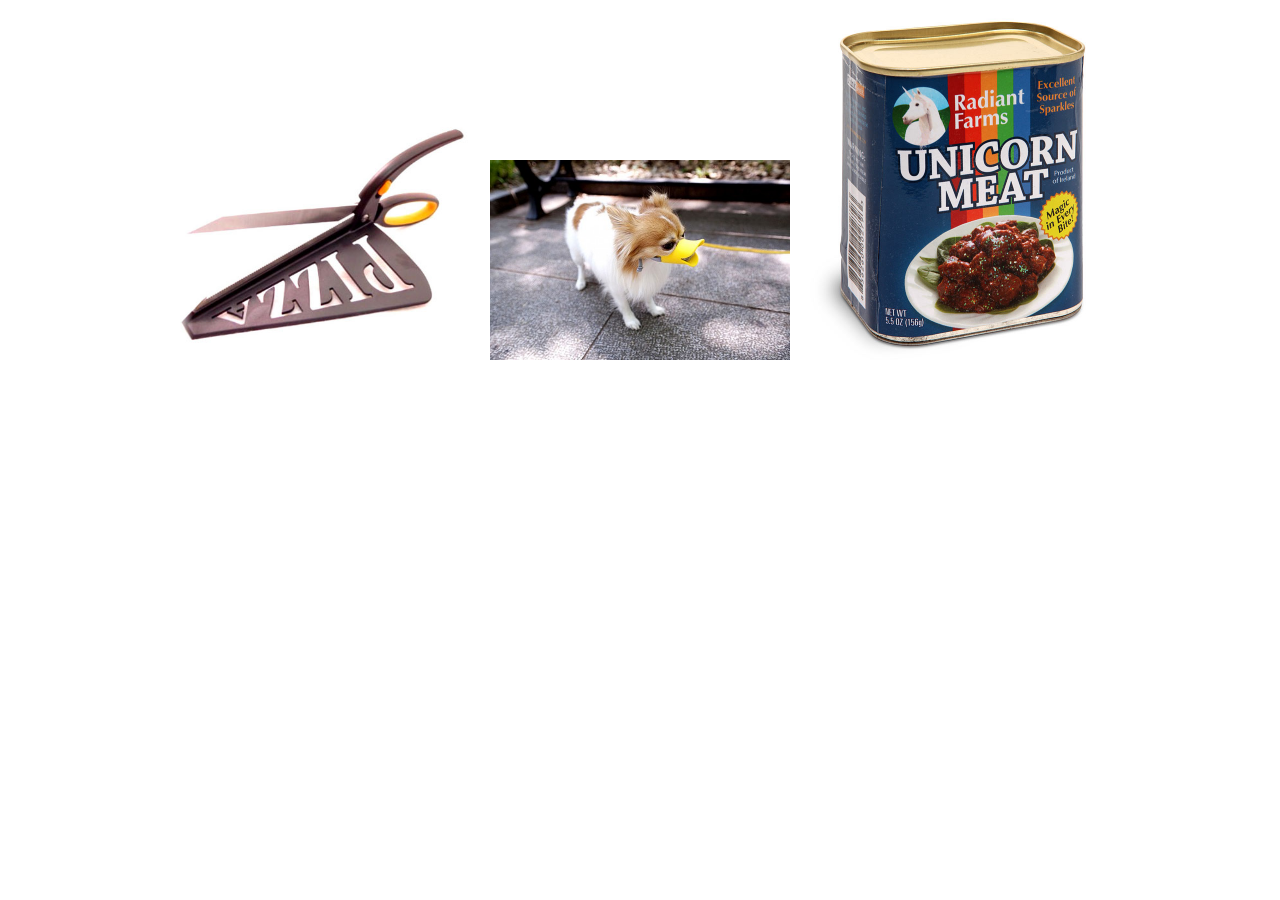
==== index.html @ 91790f99 "started event listener" ====
<!DOCTYPE html>
<html>

<head>
    <title>Busmall</title>
    <link rel="stylesheet" href="style.css">
    <link rel="stylesheet" href="normalize.css">
    <link rel="stylesheet" href="skeleton.css">
</head>
    <body>
        <section id="place" class="container">
            <section class="row">
                <div class="three columns"></div>
                <div class="three columns"></div>
                <div class="three columns"></div>
            </section>
        </section>
    </body>
    <script src="JS/app.js"></script>
    <script src="JS/Chart.js"></script>
</html>
---- style.css ----
img{
    width: 300px;
    margin: 10px;
}
---- skeleton.css ----
/*
* Skeleton V2.0.4
* Copyright 2014, Dave Gamache
* www.getskeleton.com
* Free to use under the MIT license.
* http://www.opensource.org/licenses/mit-license.php
* 12/29/2014
*/


/* Table of contents
––––––––––––––––––––––––––––––––––––––––––––––––––
- Grid
- Base Styles
- Typography
- Links
- Buttons
- Forms
- Lists
- Code
- Tables
- Spacing
- Utilities
- Clearing
- Media Queries
*/


/* Grid
–––––––––––––––––––––––––––––––––––––––––––––––––– */
.container {
  position: relative;
  width: 100%;
  max-width: 960px;
  margin: 0 auto;
  padding: 0 20px;
  box-sizing: border-box; }
.column,
.columns {
  width: 100%;
  float: left;
  box-sizing: border-box; }

/* For devices larger than 400px */
@media (min-width: 400px) {
  .container {
    width: 85%;
    padding: 0; }
}

/* For devices larger than 550px */
@media (min-width: 550px) {
  .container {
    width: 80%; }
  .column,
  .columns {
    margin-left: 4%; }
  .column:first-child,
  .columns:first-child {
    margin-left: 0; }

  .one.column,
  .one.columns                    { width: 4.66666666667%; }
  .two.columns                    { width: 13.3333333333%; }
  .three.columns                  { width: 22%;            }
  .four.columns                   { width: 30.6666666667%; }
  .five.columns                   { width: 39.3333333333%; }
  .six.columns                    { width: 48%;            }
  .seven.columns                  { width: 56.6666666667%; }
  .eight.columns                  { width: 65.3333333333%; }
  .nine.columns                   { width: 74.0%;          }
  .ten.columns                    { width: 82.6666666667%; }
  .eleven.columns                 { width: 91.3333333333%; }
  .twelve.columns                 { width: 100%; margin-left: 0; }

  .one-third.column               { width: 30.6666666667%; }
  .two-thirds.column              { width: 65.3333333333%; }

  .one-half.column                { width: 48%; }

  /* Offsets */
  .offset-by-one.column,
  .offset-by-one.columns          { margin-left: 8.66666666667%; }
  .offset-by-two.column,
  .offset-by-two.columns          { margin-left: 17.3333333333%; }
  .offset-by-three.column,
  .offset-by-three.columns        { margin-left: 26%;            }
  .offset-by-four.column,
  .offset-by-four.columns         { margin-left: 34.6666666667%; }
  .offset-by-five.column,
  .offset-by-five.columns         { margin-left: 43.3333333333%; }
  .offset-by-six.column,
  .offset-by-six.columns          { margin-left: 52%;            }
  .offset-by-seven.column,
  .offset-by-seven.columns        { margin-left: 60.6666666667%; }
  .offset-by-eight.column,
  .offset-by-eight.columns        { margin-left: 69.3333333333%; }
  .offset-by-nine.column,
  .offset-by-nine.columns         { margin-left: 78.0%;          }
  .offset-by-ten.column,
  .offset-by-ten.columns          { margin-left: 86.6666666667%; }
  .offset-by-eleven.column,
  .offset-by-eleven.columns       { margin-left: 95.3333333333%; }

  .offset-by-one-third.column,
  .offset-by-one-third.columns    { margin-left: 34.6666666667%; }
  .offset-by-two-thirds.column,
  .offset-by-two-thirds.columns   { margin-left: 69.3333333333%; }

  .offset-by-one-half.column,
  .offset-by-one-half.columns     { margin-left: 52%; }

}


/* Base Styles
–––––––––––––––––––––––––––––––––––––––––––––––––– */
/* NOTE
html is set to 62.5% so that all the REM measurements throughout Skeleton
are based on 10px sizing. So basically 1.5rem = 15px :) */
html {
  font-size: 62.5%; }
body {
  font-size: 1.5em; /* currently ems cause chrome bug misinterpreting rems on body element */
  line-height: 1.6;
  font-weight: 400;
  font-family: "Raleway", "HelveticaNeue", "Helvetica Neue", Helvetica, Arial, sans-serif;
  color: #222; }


/* Typography
–––––––––––––––––––––––––––––––––––––––––––––––––– */
h1, h2, h3, h4, h5, h6 {
  margin-top: 0;
  margin-bottom: 2rem;
  font-weight: 300; }
h1 { font-size: 4.0rem; line-height: 1.2;  letter-spacing: -.1rem;}
h2 { font-size: 3.6rem; line-height: 1.25; letter-spacing: -.1rem; }
h3 { font-size: 3.0rem; line-height: 1.3;  letter-spacing: -.1rem; }
h4 { font-size: 2.4rem; line-height: 1.35; letter-spacing: -.08rem; }
h5 { font-size: 1.8rem; line-height: 1.5;  letter-spacing: -.05rem; }
h6 { font-size: 1.5rem; line-height: 1.6;  letter-spacing: 0; }

/* Larger than phablet */
@media (min-width: 550px) {
  h1 { font-size: 5.0rem; }
  h2 { font-size: 4.2rem; }
  h3 { font-size: 3.6rem; }
  h4 { font-size: 3.0rem; }
  h5 { font-size: 2.4rem; }
  h6 { font-size: 1.5rem; }
}

p {
  margin-top: 0; }


/* Links
–––––––––––––––––––––––––––––––––––––––––––––––––– */
a {
  color: #1EAEDB; }
a:hover {
  color: #0FA0CE; }


/* Buttons
–––––––––––––––––––––––––––––––––––––––––––––––––– */
.button,
button,
input[type="submit"],
input[type="reset"],
input[type="button"] {
  display: inline-block;
  height: 38px;
  padding: 0 30px;
  color: #555;
  text-align: center;
  font-size: 11px;
  font-weight: 600;
  line-height: 38px;
  letter-spacing: .1rem;
  text-transform: uppercase;
  text-decoration: none;
  white-space: nowrap;
  background-color: transparent;
  border-radius: 4px;
  border: 1px solid #bbb;
  cursor: pointer;
  box-sizing: border-box; }
.button:hover,
button:hover,
input[type="submit"]:hover,
input[type="reset"]:hover,
input[type="button"]:hover,
.button:focus,
button:focus,
input[type="submit"]:focus,
input[type="reset"]:focus,
input[type="button"]:focus {
  color: #333;
  border-color: #888;
  outline: 0; }
.button.button-primary,
button.button-primary,
input[type="submit"].button-primary,
input[type="reset"].button-primary,
input[type="button"].button-primary {
  color: #FFF;
  background-color: #33C3F0;
  border-color: #33C3F0; }
.button.button-primary:hover,
button.button-primary:hover,
input[type="submit"].button-primary:hover,
input[type="reset"].button-primary:hover,
input[type="button"].button-primary:hover,
.button.button-primary:focus,
button.button-primary:focus,
input[type="submit"].button-primary:focus,
input[type="reset"].button-primary:focus,
input[type="button"].button-primary:focus {
  color: #FFF;
  background-color: #1EAEDB;
  border-color: #1EAEDB; }


/* Forms
–––––––––––––––––––––––––––––––––––––––––––––––––– */
input[type="email"],
input[type="number"],
input[type="search"],
input[type="text"],
input[type="tel"],
input[type="url"],
input[type="password"],
textarea,
select {
  height: 38px;
  padding: 6px 10px; /* The 6px vertically centers text on FF, ignored by Webkit */
  background-color: #fff;
  border: 1px solid #D1D1D1;
  border-radius: 4px;
  box-shadow: none;
  box-sizing: border-box; }
/* Removes awkward default styles on some inputs for iOS */
input[type="email"],
input[type="number"],
input[type="search"],
input[type="text"],
input[type="tel"],
input[type="url"],
input[type="password"],
textarea {
  -webkit-appearance: none;
     -moz-appearance: none;
          appearance: none; }
textarea {
  min-height: 65px;
  padding-top: 6px;
  padding-bottom: 6px; }
input[type="email"]:focus,
input[type="number"]:focus,
input[type="search"]:focus,
input[type="text"]:focus,
input[type="tel"]:focus,
input[type="url"]:focus,
input[type="password"]:focus,
textarea:focus,
select:focus {
  border: 1px solid #33C3F0;
  outline: 0; }
label,
legend {
  display: block;
  margin-bottom: .5rem;
  font-weight: 600; }
fieldset {
  padding: 0;
  border-width: 0; }
input[type="checkbox"],
input[type="radio"] {
  display: inline; }
label > .label-body {
  display: inline-block;
  margin-left: .5rem;
  font-weight: normal; }


/* Lists
–––––––––––––––––––––––––––––––––––––––––––––––––– */
ul {
  list-style: circle inside; }
ol {
  list-style: decimal inside; }
ol, ul {
  padding-left: 0;
  margin-top: 0; }
ul ul,
ul ol,
ol ol,
ol ul {
  margin: 1.5rem 0 1.5rem 3rem;
  font-size: 90%; }
li {
  margin-bottom: 1rem; }


/* Code
–––––––––––––––––––––––––––––––––––––––––––––––––– */
code {
  padding: .2rem .5rem;
  margin: 0 .2rem;
  font-size: 90%;
  white-space: nowrap;
  background: #F1F1F1;
  border: 1px solid #E1E1E1;
  border-radius: 4px; }
pre > code {
  display: block;
  padding: 1rem 1.5rem;
  white-space: pre; }


/* Tables
–––––––––––––––––––––––––––––––––––––––––––––––––– */
th,
td {
  padding: 12px 15px;
  text-align: left;
  border-bottom: 1px solid #E1E1E1; }
th:first-child,
td:first-child {
  padding-left: 0; }
th:last-child,
td:last-child {
  padding-right: 0; }


/* Spacing
–––––––––––––––––––––––––––––––––––––––––––––––––– */
button,
.button {
  margin-bottom: 1rem; }
input,
textarea,
select,
fieldset {
  margin-bottom: 1.5rem; }
pre,
blockquote,
dl,
figure,
table,
p,
ul,
ol,
form {
  margin-bottom: 2.5rem; }


/* Utilities
–––––––––––––––––––––––––––––––––––––––––––––––––– */
.u-full-width {
  width: 100%;
  box-sizing: border-box; }
.u-max-full-width {
  max-width: 100%;
  box-sizing: border-box; }
.u-pull-right {
  float: right; }
.u-pull-left {
  float: left; }


/* Misc
–––––––––––––––––––––––––––––––––––––––––––––––––– */
hr {
  margin-top: 3rem;
  margin-bottom: 3.5rem;
  border-width: 0;
  border-top: 1px solid #E1E1E1; }


/* Clearing
–––––––––––––––––––––––––––––––––––––––––––––––––– */

/* Self Clearing Goodness */
.container:after,
.row:after,
.u-cf {
  content: "";
  display: table;
  clear: both; }


/* Media Queries
–––––––––––––––––––––––––––––––––––––––––––––––––– */
/*
Note: The best way to structure the use of media queries is to create the queries
near the relevant code. For example, if you wanted to change the styles for buttons
on small devices, paste the mobile query code up in the buttons section and style it
there.
*/


/* Larger than mobile */
@media (min-width: 400px) {}

/* Larger than phablet (also point when grid becomes active) */
@media (min-width: 550px) {}

/* Larger than tablet */
@media (min-width: 750px) {}

/* Larger than desktop */
@media (min-width: 1000px) {}

/* Larger than Desktop HD */
@media (min-width: 1200px) {}
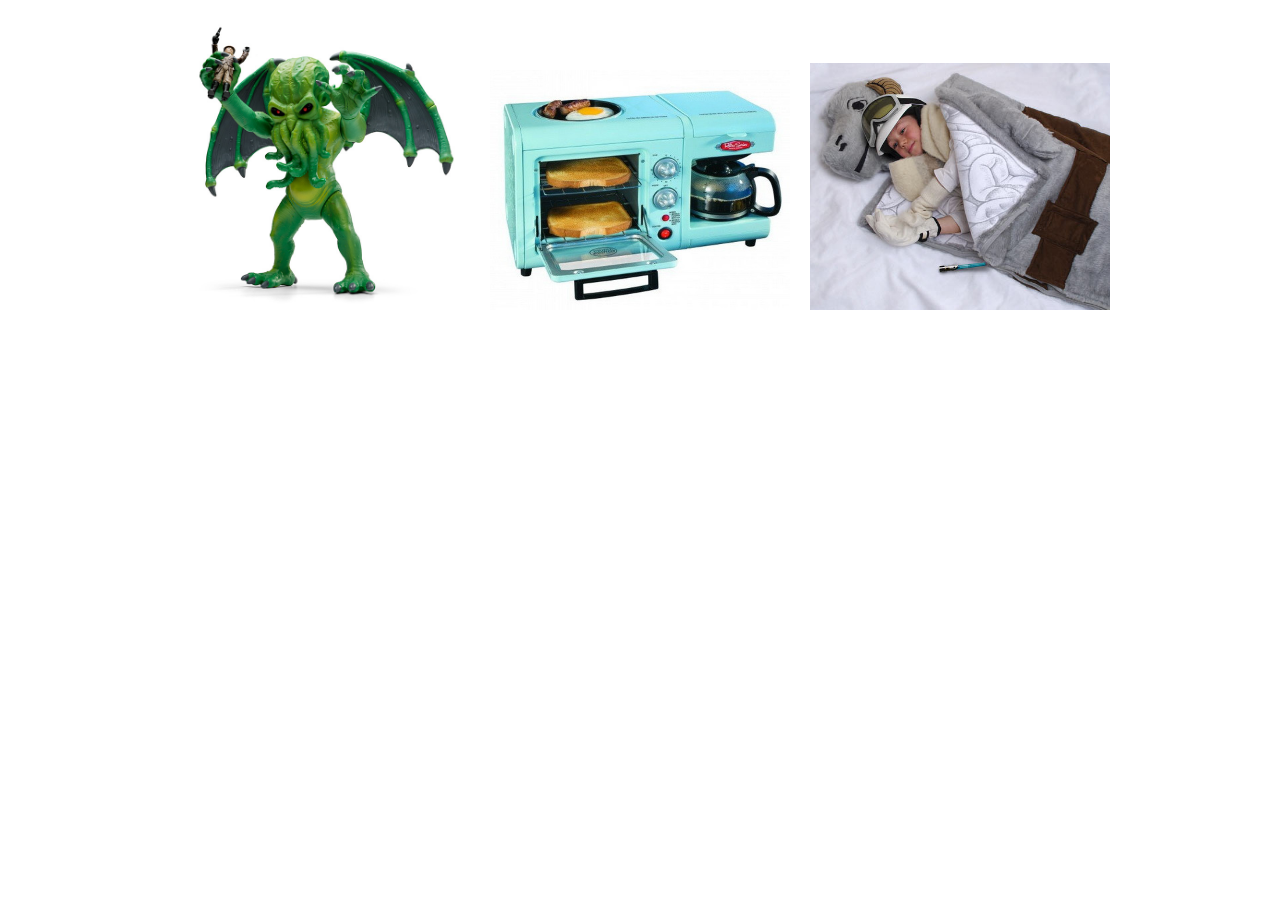
==== commit abd06971: "started chart function but does not appear on page" ====
--- a/index.html
+++ b/index.html
@@ -8,13 +8,16 @@
     <link rel="stylesheet" href="skeleton.css">
 </head>
     <body>
-        <section id="place" class="container">
-            <section class="row">
-                <div class="three columns"></div>
-                <div class="three columns"></div>
-                <div class="three columns"></div>
+        <main>
+            <section id="place" class="container">
+                <section class="row">
+                    <div class="three columns"></div>
+                    <div class="three columns"></div>
+                    <div class="three columns"></div>
+                </section>
             </section>
-        </section>
+            <canvas id="chart" height="500" width="500"></canvas>
+        </main>
     </body>
     <script src="JS/app.js"></script>
     <script src="JS/Chart.js"></script>
--- a/style.css
+++ b/style.css
@@ -1,4 +1,7 @@
 img{
     width: 300px;
     margin: 10px;
+}
+#chart{
+    display: block;
 }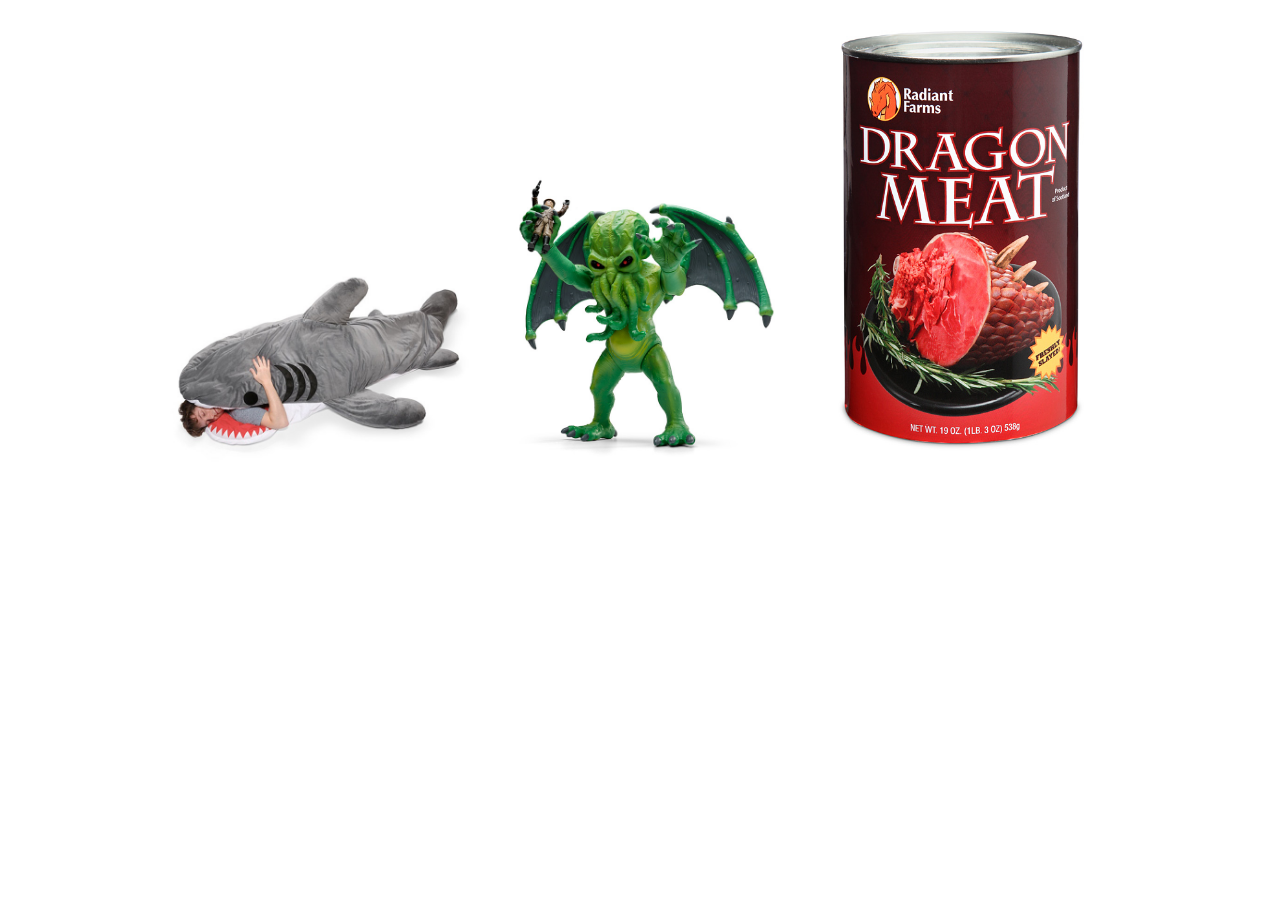
==== commit f5843adc: "added chart and no duplicates" ====
--- a/index.html
+++ b/index.html
@@ -16,7 +16,9 @@
                     <div class="three columns"></div>
                 </section>
             </section>
+            <div id="goAway">
             <canvas id="chart" height="500" width="500"></canvas>
+            </div>
         </main>
     </body>
     <script src="JS/app.js"></script>
--- a/style.css
+++ b/style.css
@@ -2,6 +2,6 @@
     width: 300px;
     margin: 10px;
 }
-#chart{
-    display: block;
+#goAway{
+ display: none;
 }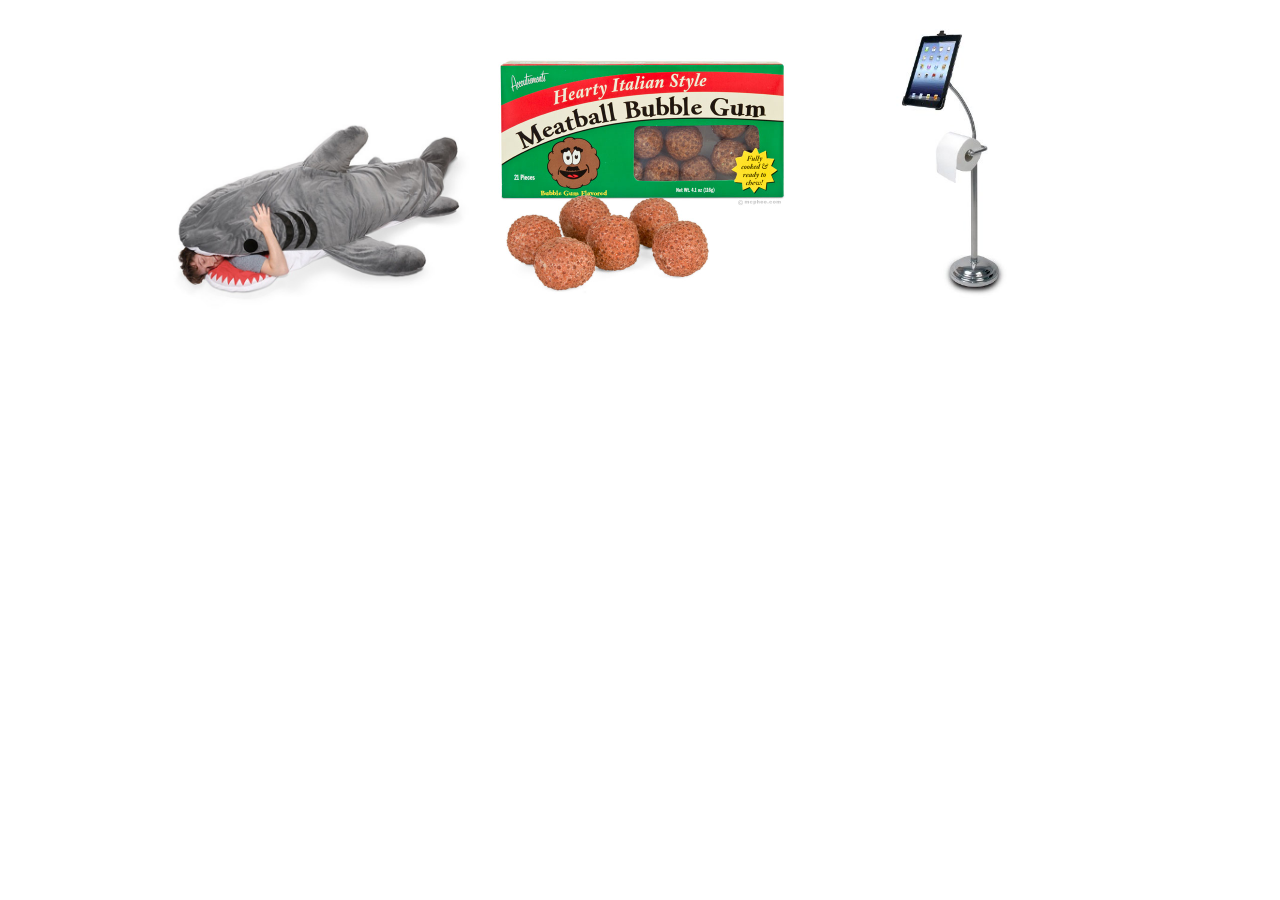
==== commit 0bb71e2d: "last stuff" ====
--- a/index.html
+++ b/index.html
@@ -17,7 +17,7 @@
                 </section>
             </section>
             <div id="goAway">
-            <canvas id="chart" height="500" width="500"></canvas>
+            <canvas id="chart" height="200" width="200"></canvas>
             </div>
         </main>
     </body>
--- a/style.css
+++ b/style.css
@@ -4,4 +4,6 @@
 }
 #goAway{
  display: none;
+ width: 500px;
+ 
 }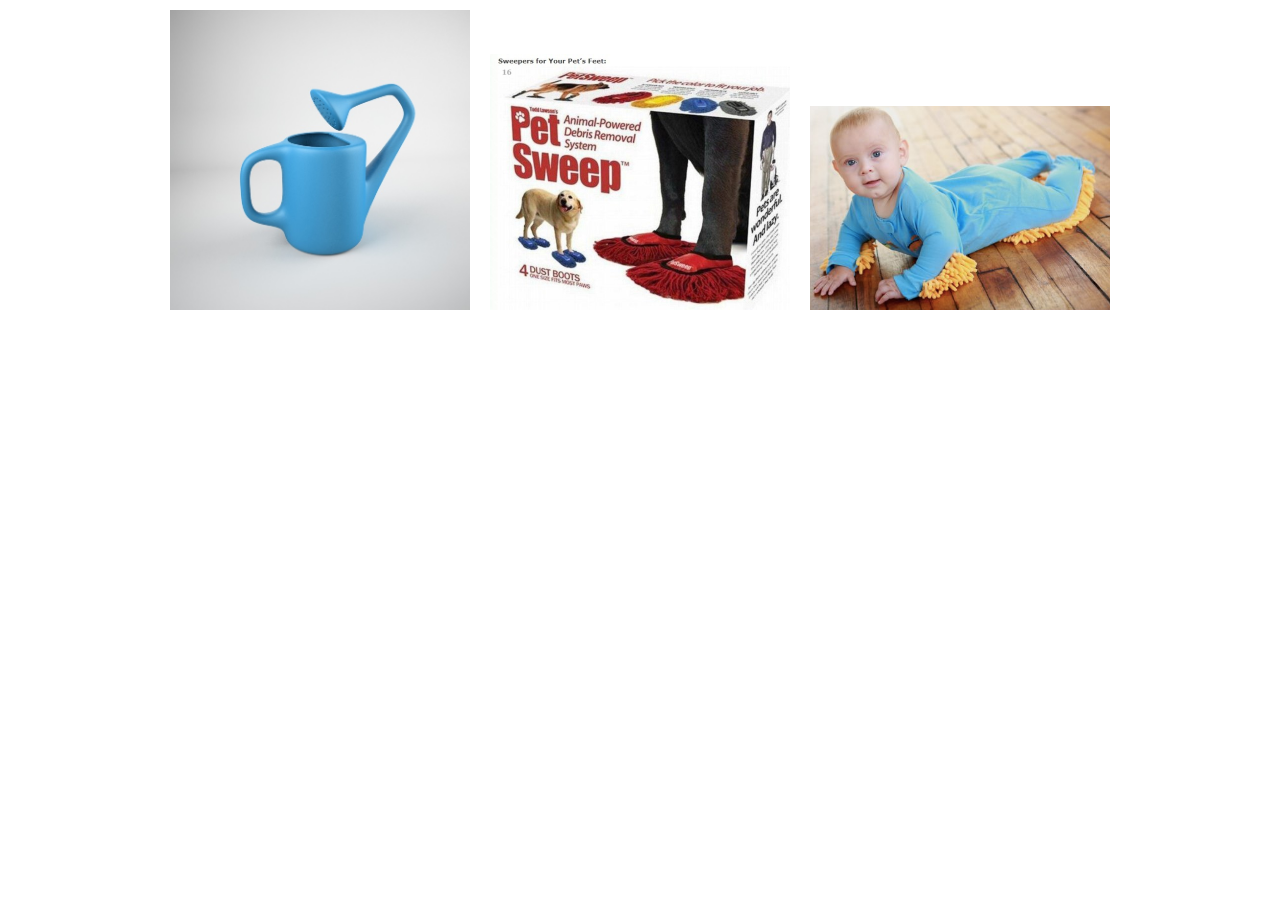
==== commit e7e04a0f: "restart" ====
--- a/index.html
+++ b/index.html
@@ -16,6 +16,9 @@
                     <div class="three columns"></div>
                 </section>
             </section>
+                    <ul id="list">
+                        
+                    </ul>
             <div id="goAway">
             <canvas id="chart" height="200" width="200"></canvas>
             </div>
--- a/style.css
+++ b/style.css
@@ -5,5 +5,4 @@
 #goAway{
  display: none;
  width: 500px;
- 
 }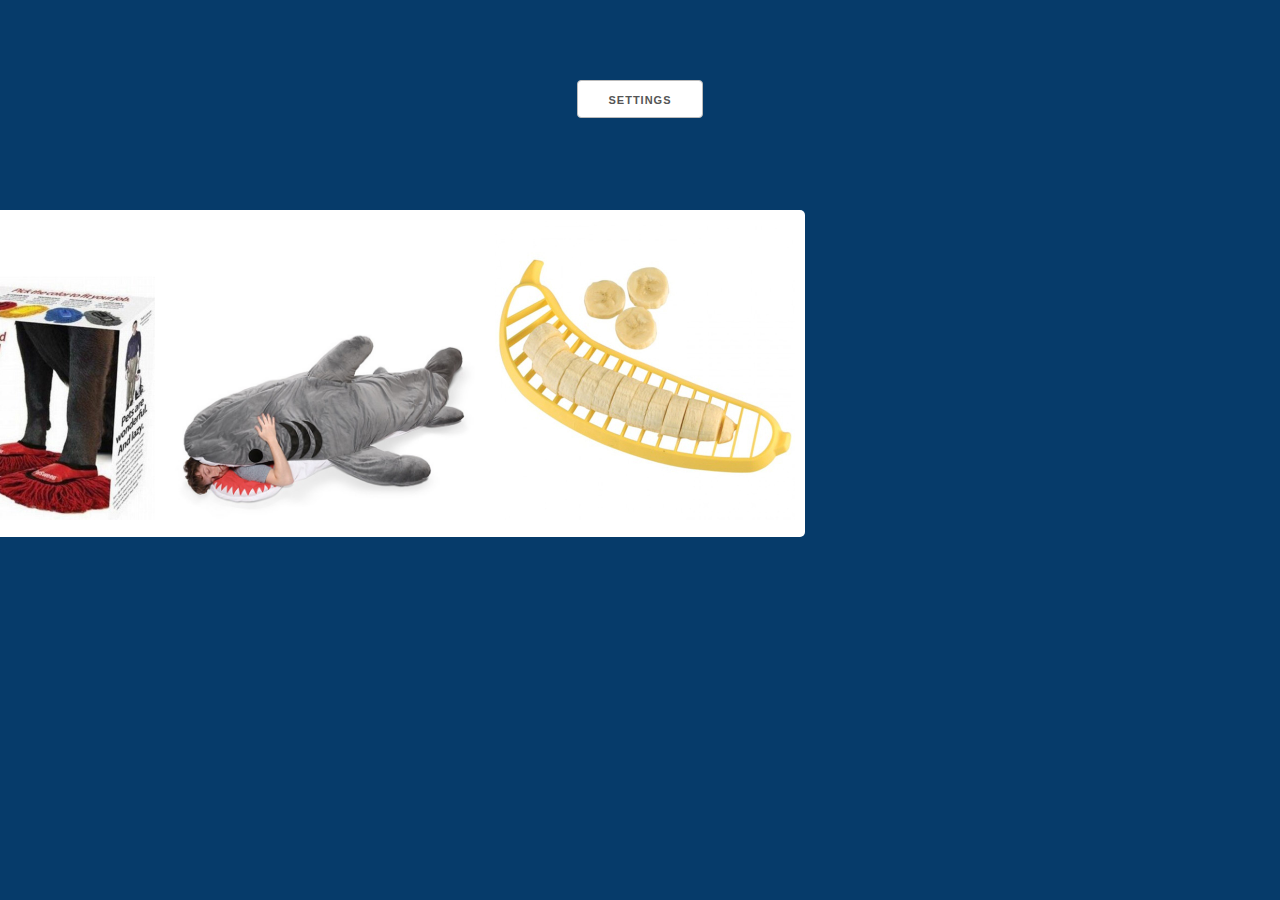
==== commit 1d5435a8: "cleaned up web pages" ====
--- a/index.html
+++ b/index.html
@@ -9,6 +9,9 @@
 </head>
     <body>
         <main>
+                    <div class="setLink">
+                        <a href="settings.html"><button class="sButton">Settings</button></a>
+                    </div>
             <section id="place" class="container">
                 <section class="row">
                     <div class="three columns"></div>
@@ -16,11 +19,8 @@
                     <div class="three columns"></div>
                 </section>
             </section>
-                    <ul id="list">
-                        
-                    </ul>
             <div id="goAway">
-            <canvas id="chart" height="200" width="200"></canvas>
+            <canvas id="chart" height="500" width="500"></canvas>
             </div>
         </main>
     </body>
--- a/style.css
+++ b/style.css
@@ -1,8 +1,70 @@
+body {
+background-color: rgb(6, 59, 106);
+}
+
+.setLink{
+text-align: center;
+margin: 80px;
+}
+
+.sButton{
+background-color: white;
+}
+
+#place{
+background-color: white;
+position: absolute;
+top: 210px;
+right: 475px;
+border-radius: 5px;
+
+}
+
 img{
-    width: 300px;
-    margin: 10px;
+width: 300px;
+margin: 10px;
 }
+
 #goAway{
- display: none;
- width: 500px;
+position: absolute;
+top: 210px;
+right: 710px;
+display: none;
+width: 500px;
+background-color: white;
+border-radius: 5px;
+
+}
+
+#settings-form{
+position: absolute;
+top: 210px;
+right: 710px;
+width: 500px;
+background-color: white;
+border-radius: 5px;
+
+}
+
+.set{
+  margin: 0 auto;
+  padding: 20px;
+}
+
+.sLab{
+   text-align: center;
+   margin: 15px;
+}
+
+.opt{
+    position: relative;
+    left: 210px;
+    top: 10px;
+}
+
+#button{
+    position: relative;
+    left: 203px;
+    top: 10px;
+    margin-top: 10px;
 }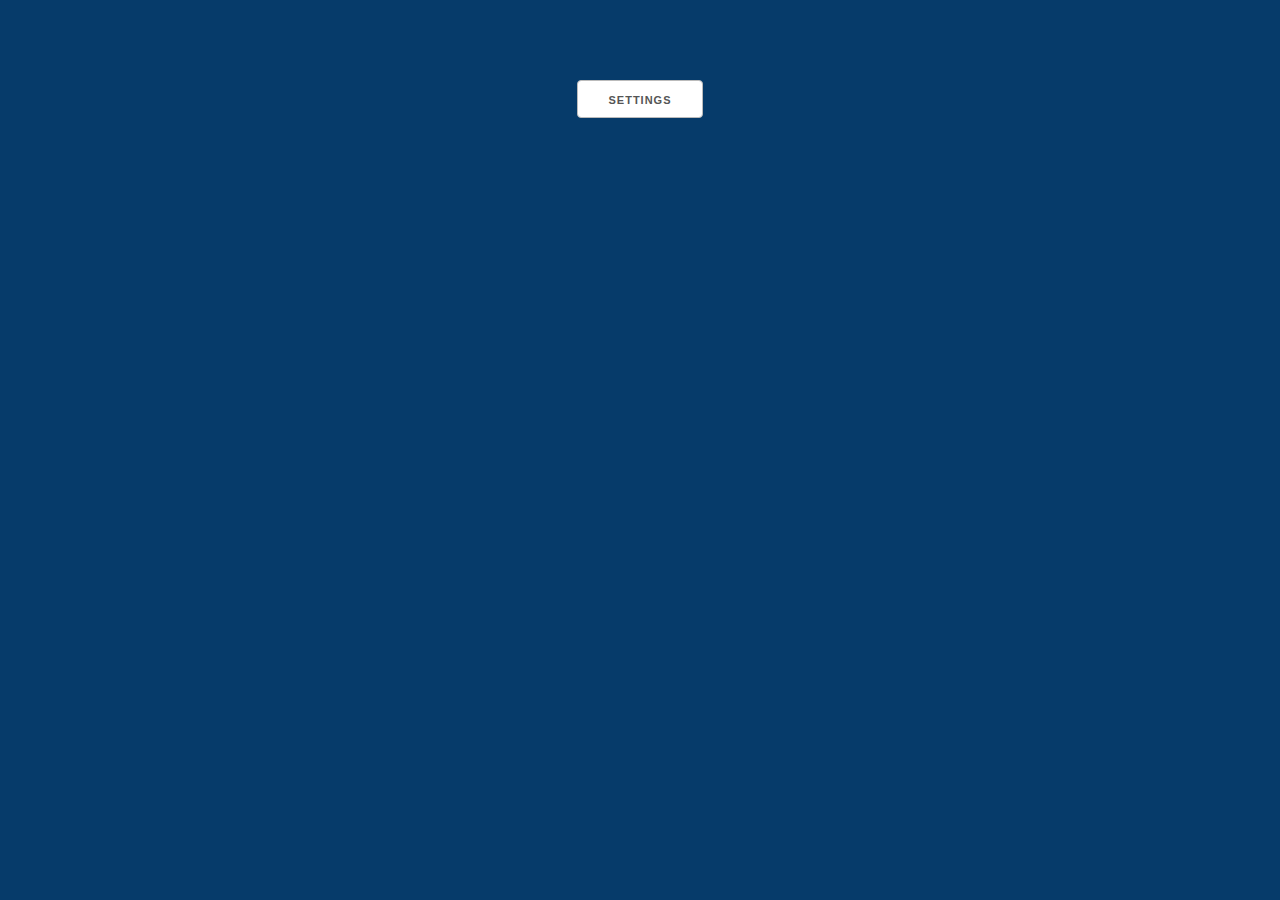
==== commit a19005ad: "finishing touches" ====
--- a/index.html
+++ b/index.html
@@ -22,6 +22,7 @@
             <div id="goAway">
             <canvas id="chart" height="500" width="500"></canvas>
             </div>
+           <div id="Table"></div>
         </main>
     </body>
     <script src="JS/app.js"></script>
--- a/style.css
+++ b/style.css
@@ -36,6 +36,10 @@
 
 }
 
+#table{
+    display: inline;
+}
+
 #settings-form{
 position: absolute;
 top: 210px;
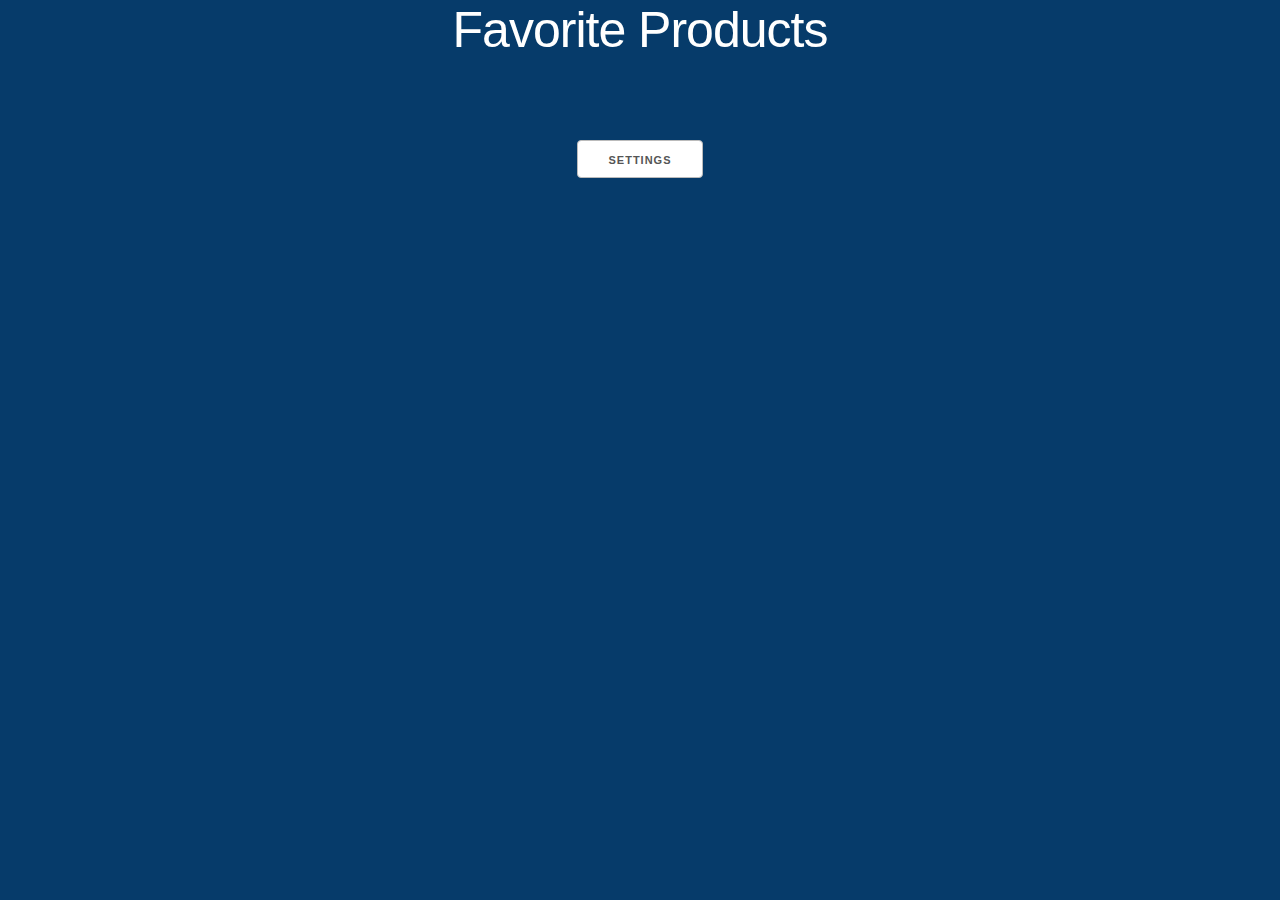
==== commit a4f323ed: "small" ====
--- a/index.html
+++ b/index.html
@@ -8,6 +8,7 @@
     <link rel="stylesheet" href="skeleton.css">
 </head>
     <body>
+        <h1> Favorite Products</h1>
         <main>
                     <div class="setLink">
                         <a href="settings.html"><button class="sButton">Settings</button></a>
--- a/style.css
+++ b/style.css
@@ -1,7 +1,10 @@
 body {
 background-color: rgb(6, 59, 106);
 }
-
+h1{
+    color: white;
+    text-align: center;
+}
 .setLink{
 text-align: center;
 margin: 80px;
@@ -17,7 +20,6 @@
 top: 210px;
 right: 475px;
 border-radius: 5px;
-
 }
 
 img{
@@ -33,11 +35,6 @@
 width: 500px;
 background-color: white;
 border-radius: 5px;
-
-}
-
-#table{
-    display: inline;
 }
 
 #settings-form{
@@ -68,7 +65,7 @@
 
 #button{
     position: relative;
-    left: 203px;
+    left: 207px;
     top: 10px;
     margin-top: 10px;
 }